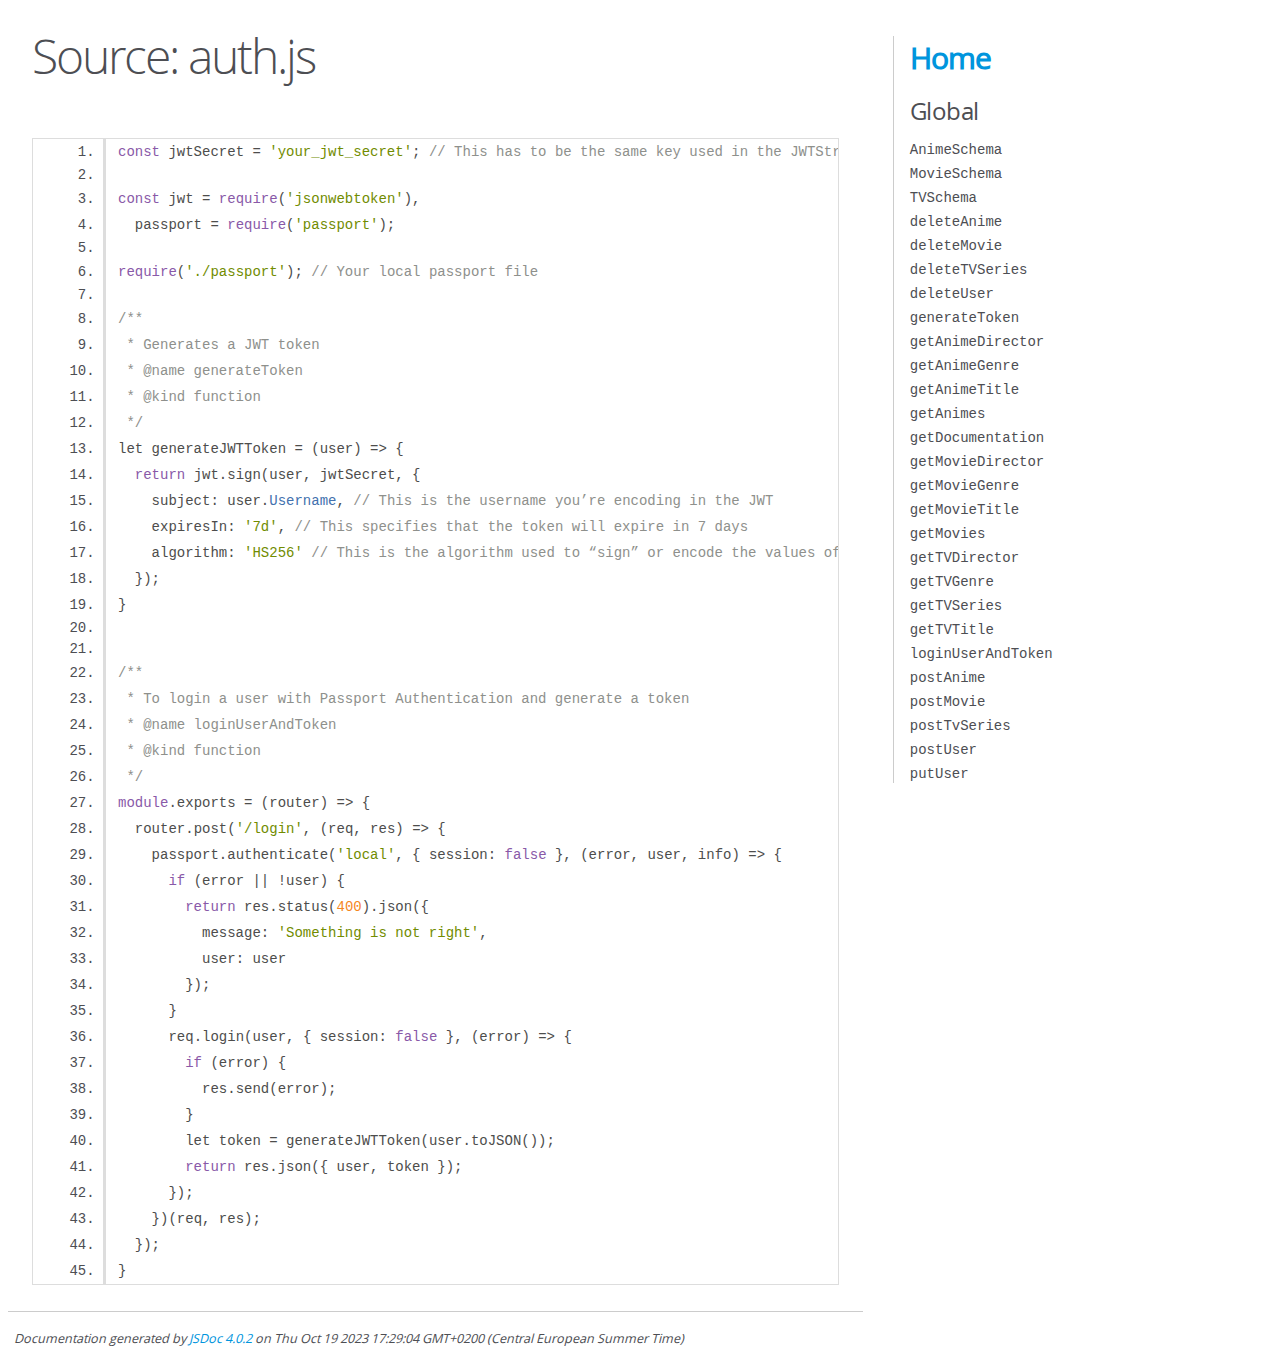
==== auth.js.html @ 7f70a35f "feat: add documentation files" ====
<!DOCTYPE html>
<html lang="en">
<head>
    <meta charset="utf-8">
    <title>JSDoc: Source: auth.js</title>

    <script src="scripts/prettify/prettify.js"> </script>
    <script src="scripts/prettify/lang-css.js"> </script>
    <!--[if lt IE 9]>
      <script src="//html5shiv.googlecode.com/svn/trunk/html5.js"></script>
    <![endif]-->
    <link type="text/css" rel="stylesheet" href="styles/prettify-tomorrow.css">
    <link type="text/css" rel="stylesheet" href="styles/jsdoc-default.css">
</head>

<body>

<div id="main">

    <h1 class="page-title">Source: auth.js</h1>

    



    
    <section>
        <article>
            <pre class="prettyprint source linenums"><code>const jwtSecret = 'your_jwt_secret'; // This has to be the same key used in the JWTStrategy

const jwt = require('jsonwebtoken'),
  passport = require('passport');

require('./passport'); // Your local passport file

/**
 * Generates a JWT token
 * @name generateToken
 * @kind function
 */
let generateJWTToken = (user) => {
  return jwt.sign(user, jwtSecret, {
    subject: user.Username, // This is the username you’re encoding in the JWT
    expiresIn: '7d', // This specifies that the token will expire in 7 days
    algorithm: 'HS256' // This is the algorithm used to “sign” or encode the values of the JWT
  });
}


/**
 * To login a user with Passport Authentication and generate a token
 * @name loginUserAndToken
 * @kind function
 */
module.exports = (router) => {
  router.post('/login', (req, res) => {
    passport.authenticate('local', { session: false }, (error, user, info) => {
      if (error || !user) {
        return res.status(400).json({
          message: 'Something is not right',
          user: user
        });
      }
      req.login(user, { session: false }, (error) => {
        if (error) {
          res.send(error);
        }
        let token = generateJWTToken(user.toJSON());
        return res.json({ user, token });
      });
    })(req, res);
  });
}</code></pre>
        </article>
    </section>




</div>

<nav>
    <h2><a href="index.html">Home</a></h2><h3>Global</h3><ul><li><a href="global.html#AnimeSchema">AnimeSchema</a></li><li><a href="global.html#MovieSchema">MovieSchema</a></li><li><a href="global.html#TVSchema">TVSchema</a></li><li><a href="global.html#deleteAnime">deleteAnime</a></li><li><a href="global.html#deleteMovie">deleteMovie</a></li><li><a href="global.html#deleteTVSeries">deleteTVSeries</a></li><li><a href="global.html#deleteUser">deleteUser</a></li><li><a href="global.html#generateToken">generateToken</a></li><li><a href="global.html#getAnimeDirector">getAnimeDirector</a></li><li><a href="global.html#getAnimeGenre">getAnimeGenre</a></li><li><a href="global.html#getAnimeTitle">getAnimeTitle</a></li><li><a href="global.html#getAnimes">getAnimes</a></li><li><a href="global.html#getDocumentation">getDocumentation</a></li><li><a href="global.html#getMovieDirector">getMovieDirector</a></li><li><a href="global.html#getMovieGenre">getMovieGenre</a></li><li><a href="global.html#getMovieTitle">getMovieTitle</a></li><li><a href="global.html#getMovies">getMovies</a></li><li><a href="global.html#getTVDirector">getTVDirector</a></li><li><a href="global.html#getTVGenre">getTVGenre</a></li><li><a href="global.html#getTVSeries">getTVSeries</a></li><li><a href="global.html#getTVTitle">getTVTitle</a></li><li><a href="global.html#loginUserAndToken">loginUserAndToken</a></li><li><a href="global.html#postAnime">postAnime</a></li><li><a href="global.html#postMovie">postMovie</a></li><li><a href="global.html#postTvSeries">postTvSeries</a></li><li><a href="global.html#postUser">postUser</a></li><li><a href="global.html#putUser">putUser</a></li></ul>
</nav>

<br class="clear">

<footer>
    Documentation generated by <a href="https://github.com/jsdoc/jsdoc">JSDoc 4.0.2</a> on Thu Oct 19 2023 17:29:04 GMT+0200 (Central European Summer Time)
</footer>

<script> prettyPrint(); </script>
<script src="scripts/linenumber.js"> </script>
</body>
</html>
---- styles/prettify-tomorrow.css ----
/* Tomorrow Theme */
/* Original theme - https://github.com/chriskempson/tomorrow-theme */
/* Pretty printing styles. Used with prettify.js. */
/* SPAN elements with the classes below are added by prettyprint. */
/* plain text */
.pln {
  color: #4d4d4c; }

@media screen {
  /* string content */
  .str {
    color: #718c00; }

  /* a keyword */
  .kwd {
    color: #8959a8; }

  /* a comment */
  .com {
    color: #8e908c; }

  /* a type name */
  .typ {
    color: #4271ae; }

  /* a literal value */
  .lit {
    color: #f5871f; }

  /* punctuation */
  .pun {
    color: #4d4d4c; }

  /* lisp open bracket */
  .opn {
    color: #4d4d4c; }

  /* lisp close bracket */
  .clo {
    color: #4d4d4c; }

  /* a markup tag name */
  .tag {
    color: #c82829; }

  /* a markup attribute name */
  .atn {
    color: #f5871f; }

  /* a markup attribute value */
  .atv {
    color: #3e999f; }

  /* a declaration */
  .dec {
    color: #f5871f; }

  /* a variable name */
  .var {
    color: #c82829; }

  /* a function name */
  .fun {
    color: #4271ae; } }
/* Use higher contrast and text-weight for printable form. */
@media print, projection {
  .str {
    color: #060; }

  .kwd {
    color: #006;
    font-weight: bold; }

  .com {
    color: #600;
    font-style: italic; }

  .typ {
    color: #404;
    font-weight: bold; }

  .lit {
    color: #044; }

  .pun, .opn, .clo {
    color: #440; }

  .tag {
    color: #006;
    font-weight: bold; }

  .atn {
    color: #404; }

  .atv {
    color: #060; } }
/* Style */
/*
pre.prettyprint {
  background: white;
  font-family: Consolas, Monaco, 'Andale Mono', monospace;
  font-size: 12px;
  line-height: 1.5;
  border: 1px solid #ccc;
  padding: 10px; }
*/

/* Specify class=linenums on a pre to get line numbering */
ol.linenums {
  margin-top: 0;
  margin-bottom: 0; }

/* IE indents via margin-left */
li.L0,
li.L1,
li.L2,
li.L3,
li.L4,
li.L5,
li.L6,
li.L7,
li.L8,
li.L9 {
  /* */ }

/* Alternate shading for lines */
li.L1,
li.L3,
li.L5,
li.L7,
li.L9 {
  /* */ }
---- styles/jsdoc-default.css ----
@font-face {
    font-family: 'Open Sans';
    font-weight: normal;
    font-style: normal;
    src: url('../fonts/OpenSans-Regular-webfont.eot');
    src:
        local('Open Sans'),
        local('OpenSans'),
        url('../fonts/OpenSans-Regular-webfont.eot?#iefix') format('embedded-opentype'),
        url('../fonts/OpenSans-Regular-webfont.woff') format('woff'),
        url('../fonts/OpenSans-Regular-webfont.svg#open_sansregular') format('svg');
}

@font-face {
    font-family: 'Open Sans Light';
    font-weight: normal;
    font-style: normal;
    src: url('../fonts/OpenSans-Light-webfont.eot');
    src:
        local('Open Sans Light'),
        local('OpenSans Light'),
        url('../fonts/OpenSans-Light-webfont.eot?#iefix') format('embedded-opentype'),
        url('../fonts/OpenSans-Light-webfont.woff') format('woff'),
        url('../fonts/OpenSans-Light-webfont.svg#open_sanslight') format('svg');
}

html
{
    overflow: auto;
    background-color: #fff;
    font-size: 14px;
}

body
{
    font-family: 'Open Sans', sans-serif;
    line-height: 1.5;
    color: #4d4e53;
    background-color: white;
}

a, a:visited, a:active {
    color: #0095dd;
    text-decoration: none;
}

a:hover {
    text-decoration: underline;
}

header
{
    display: block;
    padding: 0px 4px;
}

tt, code, kbd, samp {
    font-family: Consolas, Monaco, 'Andale Mono', monospace;
}

.class-description {
    font-size: 130%;
    line-height: 140%;
    margin-bottom: 1em;
    margin-top: 1em;
}

.class-description:empty {
    margin: 0;
}

#main {
    float: left;
    width: 70%;
}

article dl {
    margin-bottom: 40px;
}

article img {
  max-width: 100%;
}

section
{
    display: block;
    background-color: #fff;
    padding: 12px 24px;
    border-bottom: 1px solid #ccc;
    margin-right: 30px;
}

.variation {
    display: none;
}

.signature-attributes {
    font-size: 60%;
    color: #aaa;
    font-style: italic;
    font-weight: lighter;
}

nav
{
    display: block;
    float: right;
    margin-top: 28px;
    width: 30%;
    box-sizing: border-box;
    border-left: 1px solid #ccc;
    padding-left: 16px;
}

nav ul {
    font-family: 'Lucida Grande', 'Lucida Sans Unicode', arial, sans-serif;
    font-size: 100%;
    line-height: 17px;
    padding: 0;
    margin: 0;
    list-style-type: none;
}

nav ul a, nav ul a:visited, nav ul a:active {
    font-family: Consolas, Monaco, 'Andale Mono', monospace;
    line-height: 18px;
    color: #4D4E53;
}

nav h3 {
    margin-top: 12px;
}

nav li {
    margin-top: 6px;
}

footer {
    display: block;
    padding: 6px;
    margin-top: 12px;
    font-style: italic;
    font-size: 90%;
}

h1, h2, h3, h4 {
    font-weight: 200;
    margin: 0;
}

h1
{
    font-family: 'Open Sans Light', sans-serif;
    font-size: 48px;
    letter-spacing: -2px;
    margin: 12px 24px 20px;
}

h2, h3.subsection-title
{
    font-size: 30px;
    font-weight: 700;
    letter-spacing: -1px;
    margin-bottom: 12px;
}

h3
{
    font-size: 24px;
    letter-spacing: -0.5px;
    margin-bottom: 12px;
}

h4
{
    font-size: 18px;
    letter-spacing: -0.33px;
    margin-bottom: 12px;
    color: #4d4e53;
}

h5, .container-overview .subsection-title
{
    font-size: 120%;
    font-weight: bold;
    letter-spacing: -0.01em;
    margin: 8px 0 3px 0;
}

h6
{
    font-size: 100%;
    letter-spacing: -0.01em;
    margin: 6px 0 3px 0;
    font-style: italic;
}

table
{
    border-spacing: 0;
    border: 0;
    border-collapse: collapse;
}

td, th
{
    border: 1px solid #ddd;
    margin: 0px;
    text-align: left;
    vertical-align: top;
    padding: 4px 6px;
    display: table-cell;
}

thead tr
{
    background-color: #ddd;
    font-weight: bold;
}

th { border-right: 1px solid #aaa; }
tr > th:last-child { border-right: 1px solid #ddd; }

.ancestors, .attribs { color: #999; }
.ancestors a, .attribs a
{
    color: #999 !important;
    text-decoration: none;
}

.clear
{
    clear: both;
}

.important
{
    font-weight: bold;
    color: #950B02;
}

.yes-def {
    text-indent: -1000px;
}

.type-signature {
    color: #aaa;
}

.name, .signature {
    font-family: Consolas, Monaco, 'Andale Mono', monospace;
}

.details { margin-top: 14px; border-left: 2px solid #DDD; }
.details dt { width: 120px; float: left; padding-left: 10px;  padding-top: 6px; }
.details dd { margin-left: 70px; }
.details ul { margin: 0; }
.details ul { list-style-type: none; }
.details li { margin-left: 30px; padding-top: 6px; }
.details pre.prettyprint { margin: 0 }
.details .object-value { padding-top: 0; }

.description {
    margin-bottom: 1em;
    margin-top: 1em;
}

.code-caption
{
    font-style: italic;
    font-size: 107%;
    margin: 0;
}

.source
{
    border: 1px solid #ddd;
    width: 80%;
    overflow: auto;
}

.prettyprint.source {
    width: inherit;
}

.source code
{
    font-size: 100%;
    line-height: 18px;
    display: block;
    padding: 4px 12px;
    margin: 0;
    background-color: #fff;
    color: #4D4E53;
}

.prettyprint code span.line
{
  display: inline-block;
}

.prettyprint.linenums
{
  padding-left: 70px;
  -webkit-user-select: none;
  -moz-user-select: none;
  -ms-user-select: none;
  user-select: none;
}

.prettyprint.linenums ol
{
  padding-left: 0;
}

.prettyprint.linenums li
{
  border-left: 3px #ddd solid;
}

.prettyprint.linenums li.selected,
.prettyprint.linenums li.selected *
{
  background-color: lightyellow;
}

.prettyprint.linenums li *
{
  -webkit-user-select: text;
  -moz-user-select: text;
  -ms-user-select: text;
  user-select: text;
}

.params .name, .props .name, .name code {
    color: #4D4E53;
    font-family: Consolas, Monaco, 'Andale Mono', monospace;
    font-size: 100%;
}

.params td.description > p:first-child,
.props td.description > p:first-child
{
    margin-top: 0;
    padding-top: 0;
}

.params td.description > p:last-child,
.props td.description > p:last-child
{
    margin-bottom: 0;
    padding-bottom: 0;
}

.disabled {
    color: #454545;
}
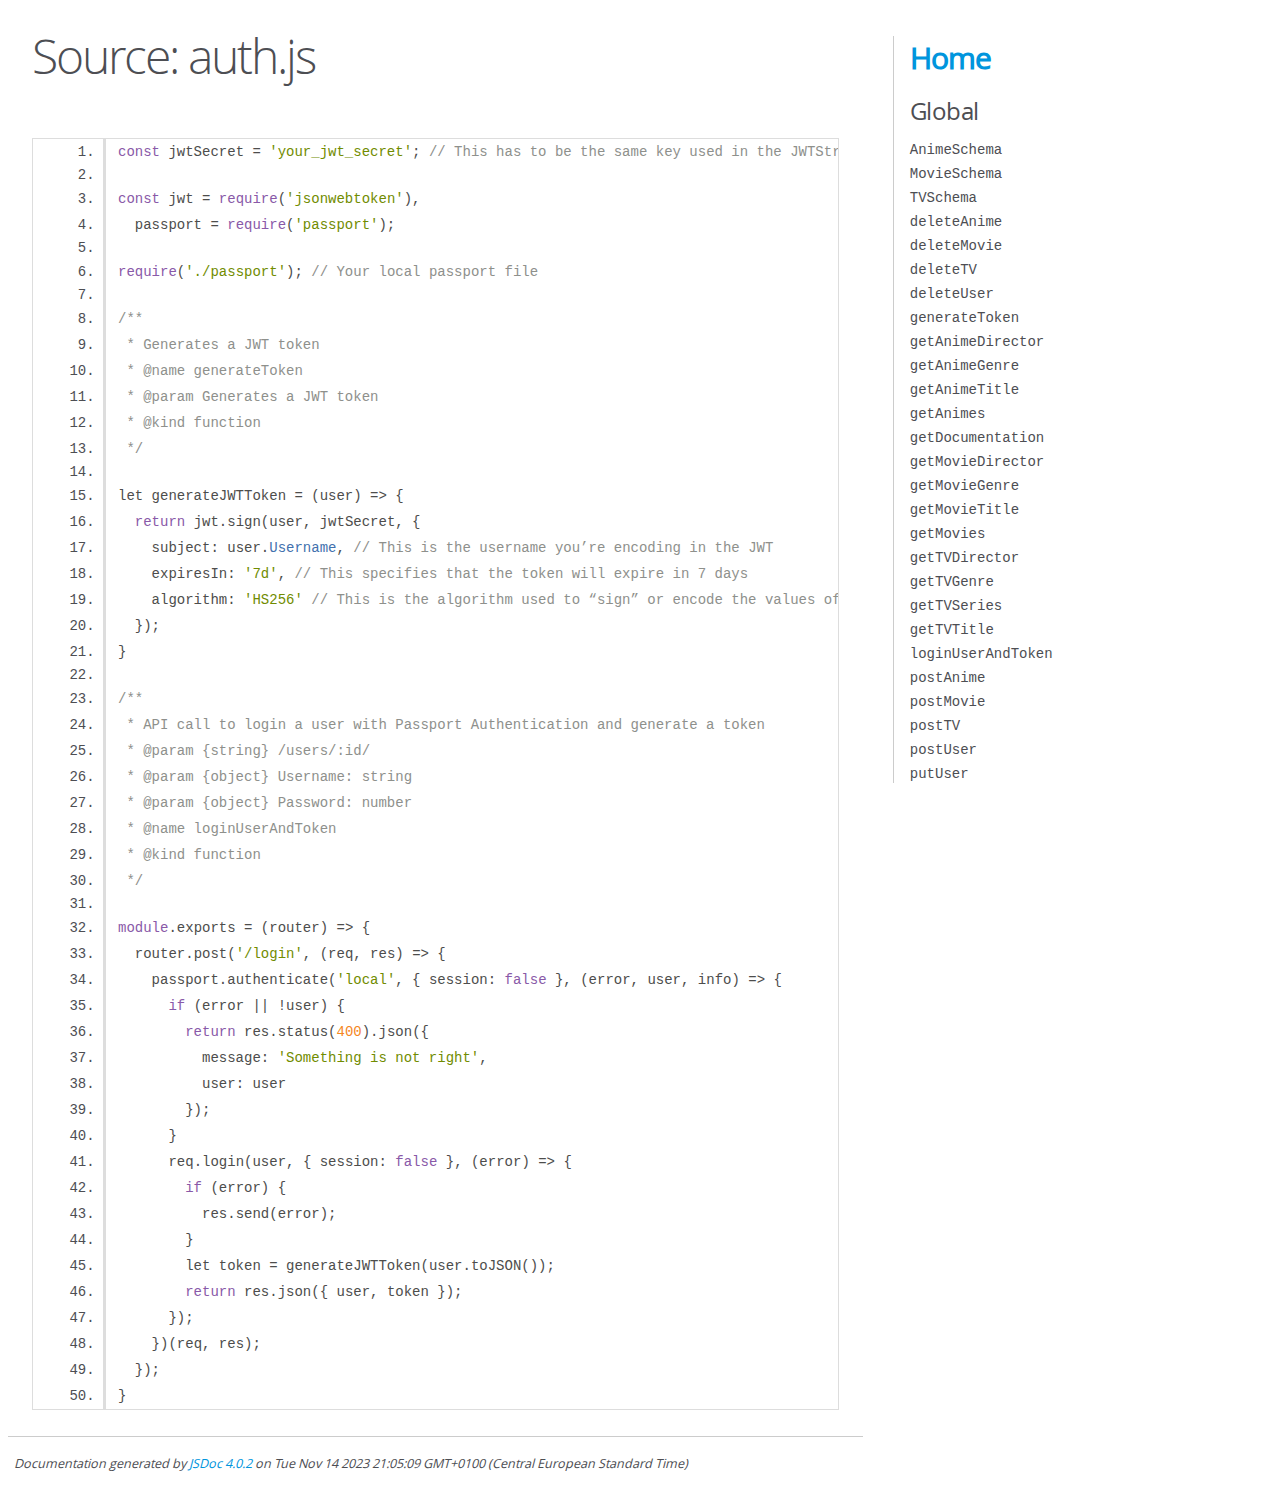
==== commit 726eb282: "feat: update documentation" ====
--- a/auth.js.html
+++ b/auth.js.html
@@ -36,8 +36,10 @@
 /**
  * Generates a JWT token
  * @name generateToken
+ * @param Generates a JWT token
  * @kind function
  */
+
 let generateJWTToken = (user) => {
   return jwt.sign(user, jwtSecret, {
     subject: user.Username, // This is the username you’re encoding in the JWT
@@ -46,12 +48,15 @@
   });
 }
 
-
 /**
- * To login a user with Passport Authentication and generate a token
+ * API call to login a user with Passport Authentication and generate a token
+ * @param {string} /users/:id/
+ * @param {object} Username: string 
+ * @param {object} Password: number
  * @name loginUserAndToken
  * @kind function
  */
+
 module.exports = (router) => {
   router.post('/login', (req, res) => {
     passport.authenticate('local', { session: false }, (error, user, info) => {
@@ -80,13 +85,13 @@
 </div>
 
 <nav>
-    <h2><a href="index.html">Home</a></h2><h3>Global</h3><ul><li><a href="global.html#AnimeSchema">AnimeSchema</a></li><li><a href="global.html#MovieSchema">MovieSchema</a></li><li><a href="global.html#TVSchema">TVSchema</a></li><li><a href="global.html#deleteAnime">deleteAnime</a></li><li><a href="global.html#deleteMovie">deleteMovie</a></li><li><a href="global.html#deleteTVSeries">deleteTVSeries</a></li><li><a href="global.html#deleteUser">deleteUser</a></li><li><a href="global.html#generateToken">generateToken</a></li><li><a href="global.html#getAnimeDirector">getAnimeDirector</a></li><li><a href="global.html#getAnimeGenre">getAnimeGenre</a></li><li><a href="global.html#getAnimeTitle">getAnimeTitle</a></li><li><a href="global.html#getAnimes">getAnimes</a></li><li><a href="global.html#getDocumentation">getDocumentation</a></li><li><a href="global.html#getMovieDirector">getMovieDirector</a></li><li><a href="global.html#getMovieGenre">getMovieGenre</a></li><li><a href="global.html#getMovieTitle">getMovieTitle</a></li><li><a href="global.html#getMovies">getMovies</a></li><li><a href="global.html#getTVDirector">getTVDirector</a></li><li><a href="global.html#getTVGenre">getTVGenre</a></li><li><a href="global.html#getTVSeries">getTVSeries</a></li><li><a href="global.html#getTVTitle">getTVTitle</a></li><li><a href="global.html#loginUserAndToken">loginUserAndToken</a></li><li><a href="global.html#postAnime">postAnime</a></li><li><a href="global.html#postMovie">postMovie</a></li><li><a href="global.html#postTvSeries">postTvSeries</a></li><li><a href="global.html#postUser">postUser</a></li><li><a href="global.html#putUser">putUser</a></li></ul>
+    <h2><a href="index.html">Home</a></h2><h3>Global</h3><ul><li><a href="global.html#AnimeSchema">AnimeSchema</a></li><li><a href="global.html#MovieSchema">MovieSchema</a></li><li><a href="global.html#TVSchema">TVSchema</a></li><li><a href="global.html#deleteAnime">deleteAnime</a></li><li><a href="global.html#deleteMovie">deleteMovie</a></li><li><a href="global.html#deleteTV">deleteTV</a></li><li><a href="global.html#deleteUser">deleteUser</a></li><li><a href="global.html#generateToken">generateToken</a></li><li><a href="global.html#getAnimeDirector">getAnimeDirector</a></li><li><a href="global.html#getAnimeGenre">getAnimeGenre</a></li><li><a href="global.html#getAnimeTitle">getAnimeTitle</a></li><li><a href="global.html#getAnimes">getAnimes</a></li><li><a href="global.html#getDocumentation">getDocumentation</a></li><li><a href="global.html#getMovieDirector">getMovieDirector</a></li><li><a href="global.html#getMovieGenre">getMovieGenre</a></li><li><a href="global.html#getMovieTitle">getMovieTitle</a></li><li><a href="global.html#getMovies">getMovies</a></li><li><a href="global.html#getTVDirector">getTVDirector</a></li><li><a href="global.html#getTVGenre">getTVGenre</a></li><li><a href="global.html#getTVSeries">getTVSeries</a></li><li><a href="global.html#getTVTitle">getTVTitle</a></li><li><a href="global.html#loginUserAndToken">loginUserAndToken</a></li><li><a href="global.html#postAnime">postAnime</a></li><li><a href="global.html#postMovie">postMovie</a></li><li><a href="global.html#postTV">postTV</a></li><li><a href="global.html#postUser">postUser</a></li><li><a href="global.html#putUser">putUser</a></li></ul>
 </nav>
 
 <br class="clear">
 
 <footer>
-    Documentation generated by <a href="https://github.com/jsdoc/jsdoc">JSDoc 4.0.2</a> on Thu Oct 19 2023 17:29:04 GMT+0200 (Central European Summer Time)
+    Documentation generated by <a href="https://github.com/jsdoc/jsdoc">JSDoc 4.0.2</a> on Tue Nov 14 2023 21:05:09 GMT+0100 (Central European Standard Time)
 </footer>
 
 <script> prettyPrint(); </script>
--- a/styles/jsdoc-default.css
+++ b/styles/jsdoc-default.css
@@ -31,6 +31,11 @@
     font-size: 14px;
 }
 
+.api-links{
+    font-size:18px;
+    font-size:18px;
+}
+
 body
 {
     font-family: 'Open Sans', sans-serif;
